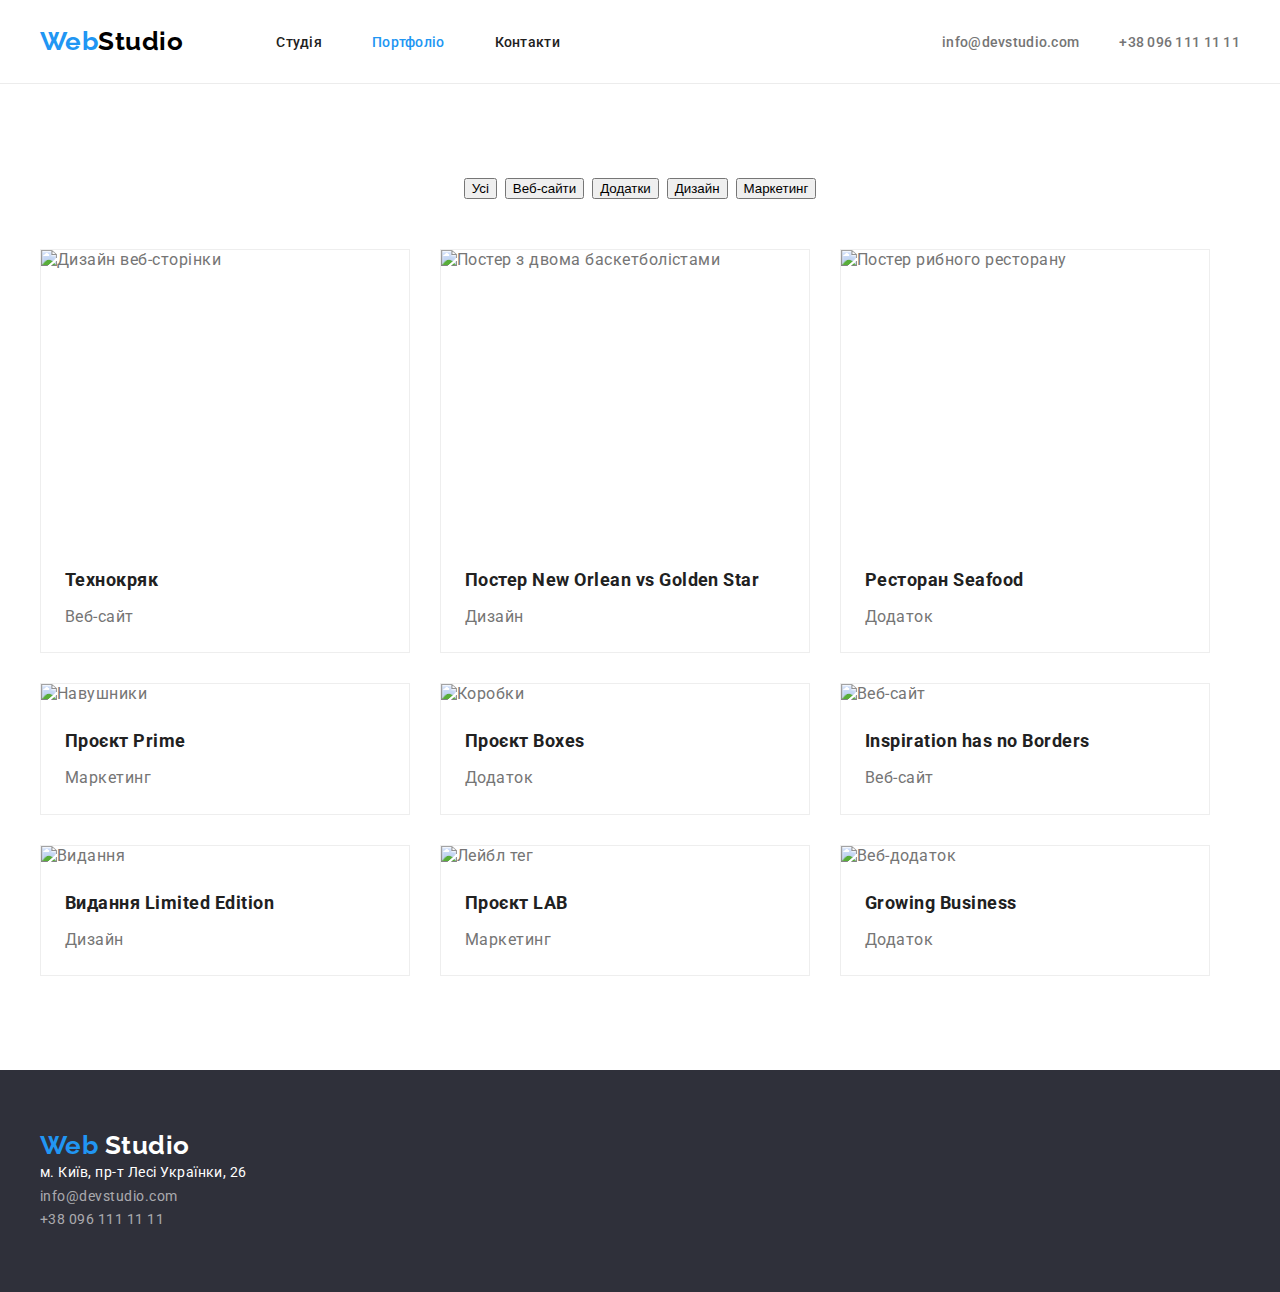
==== portfolio.html @ 5dd2abf1 "lesson3" ====
<!DOCTYPE html>
<html lang="uk">
<head>
    <meta charset="UTF-8" />
    
    <meta http-equiv="X-UA-Compatible" content="IE=edge" />
    
    <meta name="viewport" content="width=device-width, initial-scale=1.0" />
    
    <title>Portfolio</title>
    
    <link href="https://fonts.googleapis.com/css2?family=Raleway:wght@700&family=Roboto:wght@400;500;700;900&display=swap"
        rel="stylesheet" />
    
    <link rel="stylesheet" href="https://cdnjs.cloudflare.com/ajax/libs/modern-normalize/1.1.0/modern-normalize.min.css"
        integrity="sha512-wpPYUAdjBVSE4KJnH1VR1HeZfpl1ub8YT/NKx4PuQ5NmX2tKuGu6U/JRp5y+Y8XG2tV+wKQpNHVUX03MfMFn9Q=="
        crossorigin="anonymous" referrerpolicy="no-referrer" />
    
    <link rel="stylesheet" href="./css/styles.css" />
</head>
<body>
<!--Шапка сайту-->
    <header class="page-header">
        <div class="container main-nav">
        <nav class="header-nav">
        <a href="./index.html" lang="en" class="logo-header">
            <span class="logo-Web">Web</span>Studio</a>
        <ul class="site-nav list">
            <li class="site-nav-item">
                <a href="./index.html" class="link">Студія</a></li>
            <li class="site-nav-item">
                <a href="./portfolio.html" class="link current">Портфоліо</a></li>
            <li class="site-nav-item">
                <a href="#" class="link">Контакти</a></li>
        </ul>
        </nav>
    <ul class="contacts-nav list">
        <li class="contacts-nav-item">
        <a href="mailto:info@devstudio.com" class="link">info@devstudio.com</a>
        </li>
        <li class="contacts-nav-item">
        <a href="tel:+380961111111" class="link">+38 096 111 11 11</a></li>
        </ul>
        </div>
   </header>

   <main>
    <!--Секція Портфоліо-->
    <section class="portfolio">
        <div class="container">
        <h1 class="visually-hidden">Портфоліо</h1>
        <ul class="list portfolio-btn-list">
            <li class="portfolio-btn-item">
                <button type="button" class="filters-button">Усі</button></li>
            <li class="portfolio-btn-item">
                <button type="button" class="filters-button">Веб-сайти</button></li>
            <li class="portfolio-btn-item">
                <button type="button" class="filters-button">Додатки</button></li>
            <li class="portfolio-btn-item">
                <button type="button" class="filters-button">Дизайн</button></li>
            <li class="portfolio-btn-item">
                <button type="button" class="filters-button">Маркетинг</button></li>
        </ul>

<ul class="portfolio-boxes list">
    <li class="card">
        <a href="#" class="boxes-link">
        <img src="./lesson2.jpeg/img1.jpg" alt="Дизайн веб-сторінки" width="370" height="294">
        <div class="card-text">
    <h2 class="portfolio-title">Технокряк</h2>
    <p class="portfolio-descr">Веб-сайт</p>
    </div>
    </a>
    </li>

    <li class="card">
        <a href="#" class="boxes-link">
        <img src="./lesson2.jpeg/img2.jpg" alt="Постер з двома баскетболістами" width="370" height="294">
        <div class="card-text">
        <h2 class="portfolio-title">
            Постер <span lang="en">New Orlean vs Golden Star</span>
        </h2>
        <p class="portfolio-descr">Дизайн</p>
        </div>
    </a>
    </li>

    <li class="card">
        <a href="#" class="boxes-link">
        <img src="./lesson2.jpeg/img3.jpg" alt="Постер рибного ресторану" width="370" height="294">
        <div class="card-text">
        <h2 class="portfolio-title">
            Ресторан <span lang="en">Seafood</span>
        </h2>
        <p class="portfolio-descr">Додаток</p>
        </div>
        </a>
      </li>

    <li class="card">
        <a href="#" class="boxes-link">
            <img src="./lesson2.jpeg/img4.jpg" alt="Навушники" width="370" />
            <div class="card-text">
            <h2 class="portfolio-title">
                Проєкт <span lang="en">Prime</span>
            </h2>
            <p class="portfolio-descr">Маркетинг</p>
            </div>
        </a>
    </li>

    <li class="card">
        <a href="#" class="boxes-link">
            <img src="./lesson2.jpeg/img5.jpg" alt="Коробки" width="370" />
            <div class="card-text">
            <h2 class="portfolio-title">
                Проєкт <span lang="en">Boxes</span>
            </h2>
            <p class="portfolio-descr">Додаток</p>
            </div>
        </a>
    </li>

    <li class="card">
        <a href="#" class="boxes-link">
            <img src="./lesson2.jpeg/img6.jpg" alt="Веб-сайт" width="370" />
            <div class="card-text">
            <h2 class="portfolio-title" lang="en">
                Inspiration has no Borders
            </h2>
            <p class="portfolio-descr">Веб-сайт</p>
            </div>
        </a>
    </li>

    <li class="card">
        <a href="#" class="boxes-link">
            <img src="./lesson2.jpeg/img7.jpg" alt="Видання" width="370" />
            <div class="card-text">
            <h2 class="portfolio-title">
                Видання <span lang="en">Limited Edition</span>
            </h2>
            <p class="portfolio-descr">Дизайн</p>
            </div>
        </a>
    </li>

    <li class="card">
        <a href="#" class="boxes-link">
            <img src="./lesson2.jpeg/img8.jpg" alt="Лейбл тег" width="370" />
            <div class="card-text">
            <h2 class="portfolio-title">
                Проєкт <span class="en">LAB</span>
            </h2>
            <p class="portfolio-descr">Маркетинг</p>
            </div>
        </a>
    </li>

    <li class="card">
        <a href="#" class="boxes-link">
            <img src="./lesson2.jpeg/img9.jpg" alt="Веб-додаток" width="370" />
            <div class="card-text">
            <h2 class="portfolio-title" lang="en">Growing Business</h2>
            <p class="portfolio-descr">Додаток</p>
            </div>
        </a>
       </li>
      </ul>
     </div>
    </section>
    </main>
    
    <!--Футер-->
    <footer>
        <div class="container footer">
        <a href="./index.html" lang="en" class="logo-footer">
            <span class="logo-Web">Web</span>
            <span class="logo-studio">Studio</span>
        </a>
        <address>
            <ul class="address list">
                <li>
                    <a href="https://goo.gl/maps/CPtrU1FHBa2aNyZL9" target="_blank" rel="noopener noreferrer nofollow"
                        class="address-map">м. Київ, пр-т Лесі Українки, 26
                    </a>
                </li>
                <li>
                    <a href="mailto:info@devstudio.com" class="address-contacts">
                        info@devstudio.com
                    </a>
                </li>
                <li>
                    <a href="tel:+380961111111" class="address-contacts">
                        +38 096 111 11 11
                    </a>
                </li>
            </ul>
        </address>
        </div>
    </footer>
    </body>
    
    </html>
---- css/styles.css ----
:root {
    --primary-text-color: #757575;
    --title-text-color: #212121;
    --accent-color: #2196f3;
    --white-color: #ffffff;
    --black-color: #000000;
    --address-color: rgba(255, 255, 255, 0.6);
    --secondary-bg-color: #F5F4FA;
    --hero-and-footer-bg: #2F303A;
    --hero-button-active: #188CE8;
}

/* не прописані шрифти і колір в боді */
body {
    margin: 0;
    color: var(--primary-text-color);
    font-family: Roboto, system-ui;
    font-style: normal;
    font-weight: 400;
    /* line-height: 1.2; */
    letter-spacing: 0.03em;
    /* background-color: #f5f5f5; */
}

img {
    display: block;
    max-width: 100%;
    height: auto;
}

a {
    text-decoration: none;
    color: inherit;
}

.list {
    padding: 0;
    margin: 0;

    list-style: none;
}

.container {
    margin-bottom: 94px;
    margin-left: auto;
    margin-right: auto;
    width: 1200px;
    padding-left: 15px;
    padding-right: 15px;
}

h1,
h2,
h3,
p {
    margin-top: 0;
}

/* logo */
.logo-header {
    margin-right: 93px;
    padding: 25px 0;

    font-family: Raleway, sans-serif;
    font-weight: 700;
    font-size: 26px;
    line-height: 1.19;
    color: var(--black-color);
}

.logo-Web {
    color: var(--accent-color);
}

.logo-studio {
    color: var(--white-color);
}

.visually-hidden {
    position: absolute;
    white-space: nowrap;
    width: 1px;
    height: 1px;
    overflow: hidden;
    border: 0;
    padding: 0;
    clip: rect(0 0 0 0);
    clip-path: inset(50%);
    margin: -1px;
}

/* page header */
.page-header {
    border-bottom: 1px solid #ececec;
}

.main-nav {
    display: flex;
    margin-top: 0;
    margin-bottom: 0;
}

.header-nav {
    display: flex;
    align-items: center;
}

/* site nav */
.site-nav {
    display: flex;
}

.site-nav-item {
    padding: 32px 0;
}

.site-nav-item:not(:last-child) {
    margin-right: 50px;
}

.site-nav .link {
    font-weight: 500;
    font-size: 14px;
    line-height: 1.14;
    letter-spacing: 0.02em;
    color: var(--title-text-color);
}

.site-nav .link:hover,
.site-nav .link:focus {
    color: var(--accent-color);
}

.site-nav .link.current {
    color: var(--accent-color);
}

/* contacts nav */

.contacts-nav {
    display: flex;
    align-items: center;
    margin-left: auto;
}

.contacts-nav-item {
    padding: 32px 0;
}

.contacts-nav-item:not(:last-child) {
    margin-right: 40px;
}

.contacts-nav .link {
    color: var(--primary-text-color);
    font-weight: 500;
    font-size: 14px;
    line-height: 1.14;
    letter-spacing: 0.02em;
}

.contacts-nav .link:hover,
.contacts-nav .link:focus {
    color: var(--accent-color);
}

/* hero */
.hero {
    padding: 200px 452px;
    margin-bottom: 94px;

    background-color: var(--hero-and-footer-bg);

    text-align: center;
}

.hero-title {
    margin-bottom: 30px;

    color: var(--white-color);
    font-weight: 900;
    font-size: 44px;
    line-height: 1.36;
    text-align: center;
    letter-spacing: 0.06em;
    text-transform: uppercase;
}

.hero-button {
    border-radius: 4px;
    padding: 10px 24px;
    min-width: 67px;

    color: var(--white-color);
    background-color: var(--accent-color);
    font-family: Roboto, system-ui;
    font-weight: 700;
    font-size: 16px;
    line-height: 1.88;
    letter-spacing: 0.06em;
    cursor: pointer;
}

.hero-button:hover,
.hero-button:focus {
    background-color: var(--hero-button-active);
}

/* features */
.features {
    display: flex;
}

.features-items:not(:last-child) {
    margin-right: 30px;
}

.features-items {
    width: 270px;
    margin-left: 0;
}

.features-title {
    margin-bottom: 10px;

    color: var(--title-text-color);
    font-weight: 700;
    font-size: 14px;
    line-height: 1.14;
    text-transform: uppercase;
}

.features-descr {
    margin-bottom: 0;

    font-size: 14px;
    line-height: 1.71;
}

/* actions*/
.actions {
    display: flex;
}

.img-actions:not(:last-child) {
    margin-right: 30px;
}

.section-title {
    margin-bottom: 50px;

    color: var(--title-text-color);
    font-weight: 700;
    font-size: 36px;
    line-height: 1.17;
    text-align: center;
}

/* team */

.team {
    display: flex;
    padding-bottom: 94px;
}

.section-team {
    background-color: var(--secondary-bg-color);
}

.section-team .container {
    margin-bottom: 0;
}

.team-section-title {
    padding-top: 94px;
    margin-bottom: 50px;
}

.team-text {
    padding: 30px 0;
}

.team-title {
    margin-bottom: 10px;

    color: var(--title-text-color);
    font-weight: 500;
    font-size: 16px;
    line-height: 1.19;
    text-align: center;
}

.team-descr {
    margin-top: 0;
    margin-bottom: 0;

    font-size: 16px;
    line-height: 1.19;
    text-align: center;
}

.team-item {
    background-color: var(--white-color);
}

.team-item:not(:last-child) {
    margin-right: 30px;
}

/* PORTFOLIO */

/* button */
.portfolio-btn-list {
    display: flex;
    margin-bottom: 50px;
    padding-top: 94px;

    justify-content: center;
}

.portfolio-btn-item:not(:last-child) {
    margin-right: 8px;
}

.portfolio-btn {
    color: var(--title-text-color);
    background-color: var(--secondary-bg-color);
    font-family: Roboto, system-ui;
    font-weight: 500;
    font-size: 16px;
    line-height: 1.62;
    cursor: pointer;

    border-radius: 4px;
    border: 0px;
    padding: 6px 22px;
    min-width: 67px;
}

.portfolio-btn:hover,
.portfolio-b:focus {
    color: var(--white-color);
    background-color: var(--accent-color);
}

.portfolio-boxes {
    flex-wrap: wrap;
    display: flex;
}

.boxes-link {
    flex-wrap: wrap;
}

.card:nth-last-child(-n + 3) {
    margin-bottom: 0;
}

.card:nth-child(3n + 3) {
    margin-right: 0;
    /*background-color: red;*/
}

.card {
    box-sizing: border-box;
    width: 370px;
    border: 1px solid #eeeeee;

    margin-right: 30px;
    margin-bottom: 30px;
}

.card-text {
    padding: 20px 24px;
}

.portfolio-title {
    margin-bottom: 4px;

    color: var(--title-text-color);
    font-weight: 700;
    font-size: 18px;
    line-height: 2;
}

.portfolio-descr {
    margin: 0;

    font-size: 16px;
    line-height: 1.88;
    color: var(--primary-text-color);
}

/* footer */

footer {
    background-color: var(--hero-and-footer-bg);
}

.footer {
    margin-bottom: 0;
    padding-top: 60px;
    padding-bottom: 60px;
}

.logo-footer {
    margin-bottom: 28px;

    font-family: Raleway, sans-serif;
    font-weight: 700;
    font-size: 26px;
    line-height: 1.19;
    color: var(--black-color);
}

.address-map {
    color: var(--white-color);
    font-style: normal;
    font-size: 14px;
    line-height: 1.71;
}

.address-contacts {
    margin-bottom: 60px;

    color: var(--address-color);
    font-style: normal;
    font-size: 14px;
    line-height: 1.71;
}

.address-contacts:hover,
.address-contacts:focus {
    color: var(--accent-color);
}
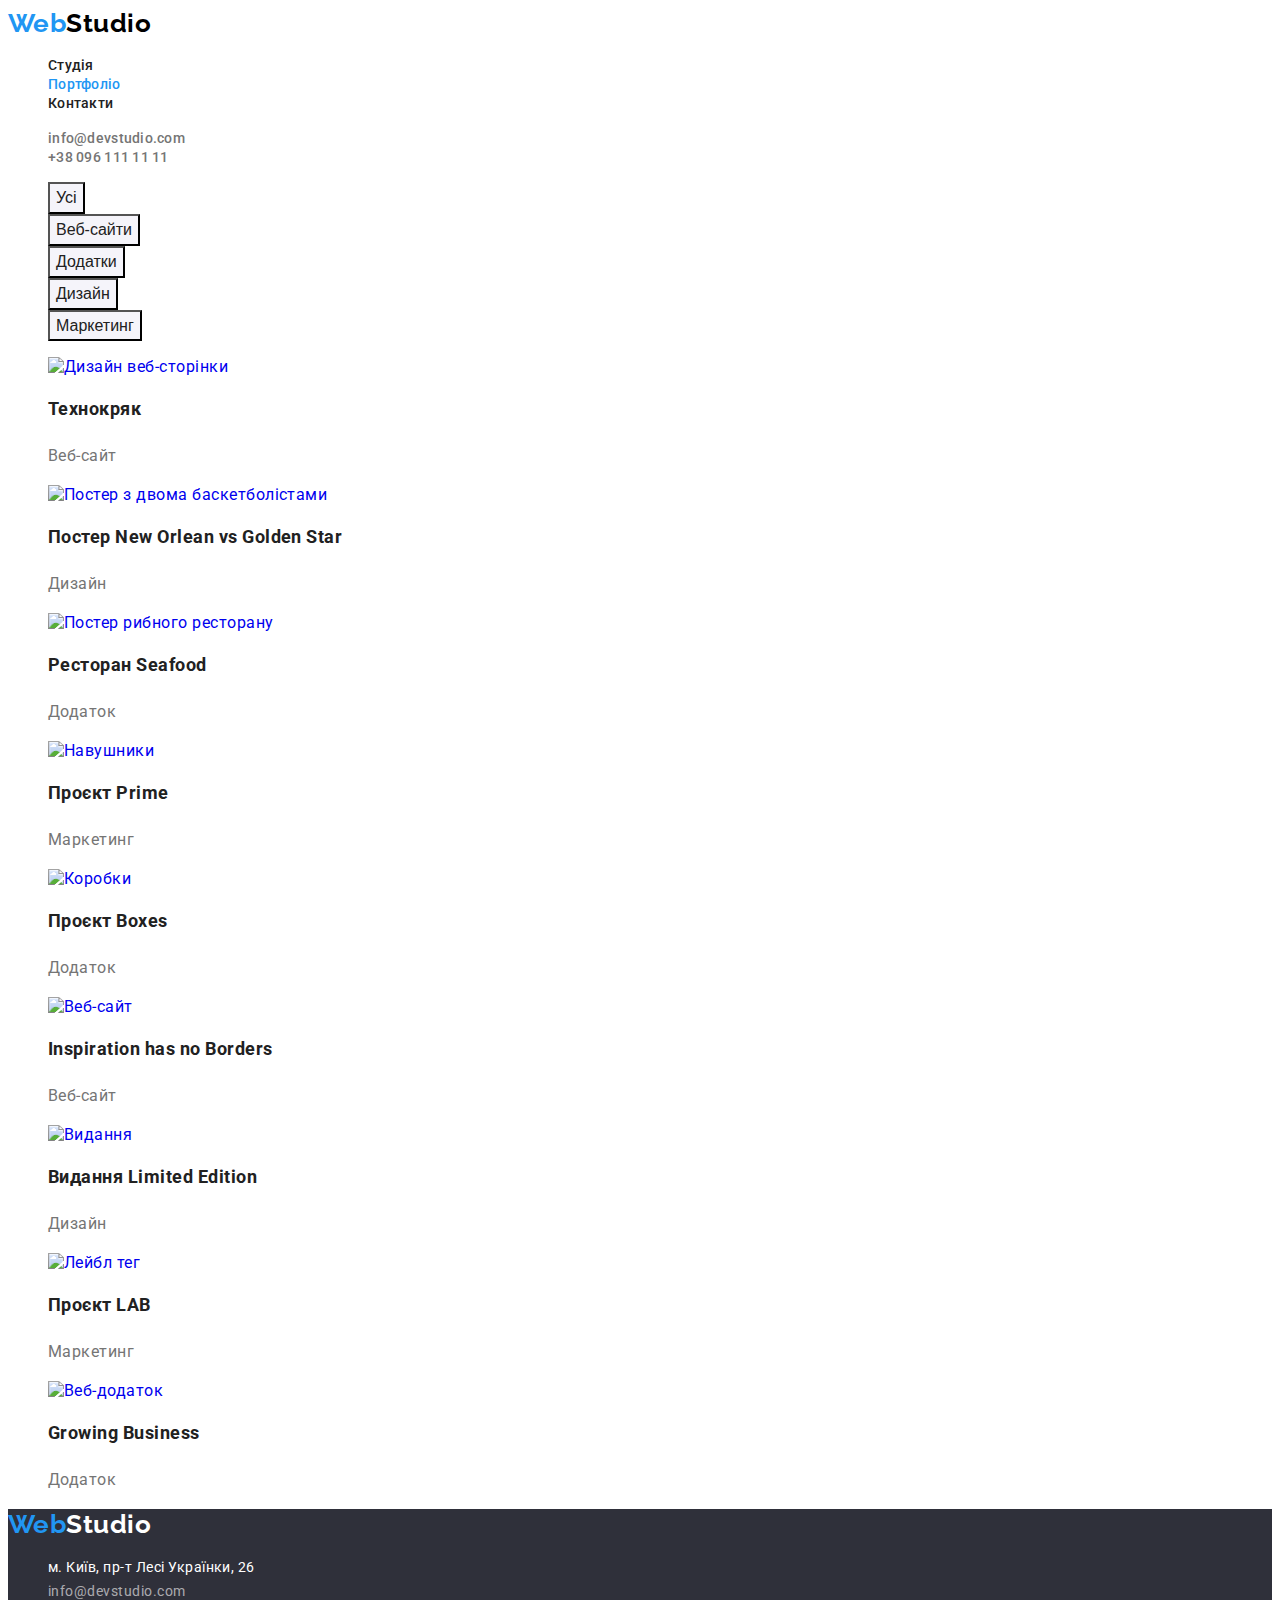
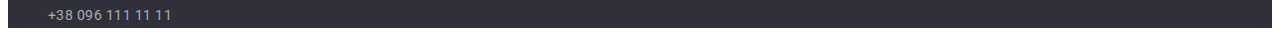
==== commit e019380b: "Возврат" ====
--- a/portfolio.html
+++ b/portfolio.html
@@ -1,182 +1,136 @@
 <!DOCTYPE html>
 <html lang="uk">
+
 <head>
-    <meta charset="UTF-8" />
-    
+    <meta charset="UTF-8">
     <meta http-equiv="X-UA-Compatible" content="IE=edge" />
-    
     <meta name="viewport" content="width=device-width, initial-scale=1.0" />
-    
     <title>Portfolio</title>
-    
-    <link href="https://fonts.googleapis.com/css2?family=Raleway:wght@700&family=Roboto:wght@400;500;700;900&display=swap"
+    <link
+        href="https://fonts.googleapis.com/css2?family=Raleway:wght@700&family=Roboto:wght@400;500;700;900&display=swap"
         rel="stylesheet" />
-    
-    <link rel="stylesheet" href="https://cdnjs.cloudflare.com/ajax/libs/modern-normalize/1.1.0/modern-normalize.min.css"
-        integrity="sha512-wpPYUAdjBVSE4KJnH1VR1HeZfpl1ub8YT/NKx4PuQ5NmX2tKuGu6U/JRp5y+Y8XG2tV+wKQpNHVUX03MfMFn9Q=="
-        crossorigin="anonymous" referrerpolicy="no-referrer" />
-    
     <link rel="stylesheet" href="./css/styles.css" />
 </head>
+
 <body>
-<!--Шапка сайту-->
-    <header class="page-header">
-        <div class="container main-nav">
-        <nav class="header-nav">
-        <a href="./index.html" lang="en" class="logo-header">
-            <span class="logo-Web">Web</span>Studio</a>
-        <ul class="site-nav list">
-            <li class="site-nav-item">
-                <a href="./index.html" class="link">Студія</a></li>
-            <li class="site-nav-item">
-                <a href="./portfolio.html" class="link current">Портфоліо</a></li>
-            <li class="site-nav-item">
-                <a href="#" class="link">Контакти</a></li>
+
+    <header>
+        <nav>
+            <a href="./index.html" lang="en" class="logo"><span class="logo-Web">Web</span>Studio</a>
+            <ul class="site-nav list">
+                <li><a href="./index.html" class="link">Студія</a></li>
+                <li><a href="./portfolio.html" class="link current">Портфоліо</a></li>
+                <li><a href="#" class="link">Контакти</a></li>
+            </ul>
+        </nav>
+        <ul class="contacts-nav list">
+            <li>
+                <a href="mailto:info@devstudio.com" class="link">info@devstudio.com</a>
+            </li>
+            <li>
+                <a href="tel:+380961111111" class="link">+38 096 111 11 11</a>
+            </li>
         </ul>
-        </nav>
-    <ul class="contacts-nav list">
-        <li class="contacts-nav-item">
-        <a href="mailto:info@devstudio.com" class="link">info@devstudio.com</a>
-        </li>
-        <li class="contacts-nav-item">
-        <a href="tel:+380961111111" class="link">+38 096 111 11 11</a></li>
-        </ul>
-        </div>
-   </header>
+    </header>
 
-   <main>
-    <!--Секція Портфоліо-->
-    <section class="portfolio">
-        <div class="container">
-        <h1 class="visually-hidden">Портфоліо</h1>
-        <ul class="list portfolio-btn-list">
-            <li class="portfolio-btn-item">
-                <button type="button" class="filters-button">Усі</button></li>
-            <li class="portfolio-btn-item">
-                <button type="button" class="filters-button">Веб-сайти</button></li>
-            <li class="portfolio-btn-item">
-                <button type="button" class="filters-button">Додатки</button></li>
-            <li class="portfolio-btn-item">
-                <button type="button" class="filters-button">Дизайн</button></li>
-            <li class="portfolio-btn-item">
-                <button type="button" class="filters-button">Маркетинг</button></li>
-        </ul>
+    <main>
+        <!--Секція Портфоліо-->
+        <section class="portfolio">
+            <h1 class="visually-hidden">Портфоліо</h1>
+            <ul class="list">
+                <li><button type="button" class="filters-button">Усі</button></li>
+                <li><button type="button" class="filters-button">Веб-сайти</button></li>
+                <li><button type="button" class="filters-button">Додатки</button></li>
+                <li><button type="button" class="filters-button">Дизайн</button></li>
+                <li><button type="button" class="filters-button">Маркетинг</button></li>
+            </ul>
 
-<ul class="portfolio-boxes list">
-    <li class="card">
-        <a href="#" class="boxes-link">
-        <img src="./lesson2.jpeg/img1.jpg" alt="Дизайн веб-сторінки" width="370" height="294">
-        <div class="card-text">
-    <h2 class="portfolio-title">Технокряк</h2>
-    <p class="portfolio-descr">Веб-сайт</p>
-    </div>
-    </a>
-    </li>
+            <ul class="list">
+                <li>
+                    <a href="#">
+                        <img src="./lesson2.jpeg/img1.jpg" alt="Дизайн веб-сторінки" width="370" height="294">
+                        <h2 class="portfolio-title">Технокряк</h2>
+                        <p class="descr">Веб-сайт</p>
 
-    <li class="card">
-        <a href="#" class="boxes-link">
-        <img src="./lesson2.jpeg/img2.jpg" alt="Постер з двома баскетболістами" width="370" height="294">
-        <div class="card-text">
-        <h2 class="portfolio-title">
-            Постер <span lang="en">New Orlean vs Golden Star</span>
-        </h2>
-        <p class="portfolio-descr">Дизайн</p>
-        </div>
-    </a>
-    </li>
+                    </a>
+                </li>
+                <li><a href="#">
+                        <img src="./lesson2.jpeg/img2.jpg" alt="Постер з двома баскетболістами" width="370"
+                            height="294">
+                        <h2 class="portfolio-title">
+                            Постер <span lang="en">New Orlean vs Golden Star</span>
+                        </h2>
+                        <p class="descr">Дизайн</p>
+                    </a></li>
+                <li>
+                    <a href="#">
+                        <img src="./lesson2.jpeg/img3.jpg" alt="Постер рибного ресторану" width="370" height="294">
+                        <h2 class="portfolio-title">
+                            Ресторан <span lang="en">Seafood</span>
+                        </h2>
+                        <p class="descr">Додаток</p>
+                    </a>
+                </li>
+                <li>
+                    <a href="#">
+                        <img src="./lesson2.jpeg/img4.jpg" alt="Навушники" width="370" />
+                        <h2 class="portfolio-title">
+                            Проєкт <span lang="en">Prime</span>
+                        </h2>
+                        <p class="descr">Маркетинг</p>
+                    </a>
+                </li>
+                <li>
+                    <a href="#">
+                        <img src="./lesson2.jpeg/img5.jpg" alt="Коробки" width="370" />
+                        <h2 class="portfolio-title">
+                            Проєкт <span lang="en">Boxes</span>
+                        </h2>
+                        <p class="descr">Додаток</p>
+                    </a>
+                </li>
+                <li>
+                    <a href="#">
+                        <img src="./lesson2.jpeg/img6.jpg" alt="Веб-сайт" width="370" />
+                        <h2 class="portfolio-title" lang="en">
+                            Inspiration has no Borders
+                        </h2>
+                        <p class="descr">Веб-сайт</p>
+                    </a>
+                </li>
+                <li>
+                    <a href="#">
+                        <img src="./lesson2.jpeg/img7.jpg" alt="Видання" width="370" />
+                        <h2 class="portfolio-title">
+                            Видання <span lang="en">Limited Edition</span>
+                        </h2>
+                        <p class="descr">Дизайн</p>
+                    </a>
+                </li>
+                <li>
+                    <a href="#">
+                        <img src="./lesson2.jpeg/img8.jpg" alt="Лейбл тег" width="370" />
+                        <h2 class="portfolio-title">
+                            Проєкт <span class="en">LAB</span>
+                        </h2>
+                        <p class="descr">Маркетинг</p>
+                    </a>
+                </li>
+                <li>
+                    <a href="#">
+                        <img src="./lesson2.jpeg/img9.jpg" alt="Веб-додаток" width="370" />
+                        <h2 class="portfolio-title" lang="en">Growing Business</h2>
+                        <p class="descr">Додаток</p>
+                    </a>
+                </li>
+            </ul>
+        </section>
+    </main>
 
-    <li class="card">
-        <a href="#" class="boxes-link">
-        <img src="./lesson2.jpeg/img3.jpg" alt="Постер рибного ресторану" width="370" height="294">
-        <div class="card-text">
-        <h2 class="portfolio-title">
-            Ресторан <span lang="en">Seafood</span>
-        </h2>
-        <p class="portfolio-descr">Додаток</p>
-        </div>
-        </a>
-      </li>
-
-    <li class="card">
-        <a href="#" class="boxes-link">
-            <img src="./lesson2.jpeg/img4.jpg" alt="Навушники" width="370" />
-            <div class="card-text">
-            <h2 class="portfolio-title">
-                Проєкт <span lang="en">Prime</span>
-            </h2>
-            <p class="portfolio-descr">Маркетинг</p>
-            </div>
-        </a>
-    </li>
-
-    <li class="card">
-        <a href="#" class="boxes-link">
-            <img src="./lesson2.jpeg/img5.jpg" alt="Коробки" width="370" />
-            <div class="card-text">
-            <h2 class="portfolio-title">
-                Проєкт <span lang="en">Boxes</span>
-            </h2>
-            <p class="portfolio-descr">Додаток</p>
-            </div>
-        </a>
-    </li>
-
-    <li class="card">
-        <a href="#" class="boxes-link">
-            <img src="./lesson2.jpeg/img6.jpg" alt="Веб-сайт" width="370" />
-            <div class="card-text">
-            <h2 class="portfolio-title" lang="en">
-                Inspiration has no Borders
-            </h2>
-            <p class="portfolio-descr">Веб-сайт</p>
-            </div>
-        </a>
-    </li>
-
-    <li class="card">
-        <a href="#" class="boxes-link">
-            <img src="./lesson2.jpeg/img7.jpg" alt="Видання" width="370" />
-            <div class="card-text">
-            <h2 class="portfolio-title">
-                Видання <span lang="en">Limited Edition</span>
-            </h2>
-            <p class="portfolio-descr">Дизайн</p>
-            </div>
-        </a>
-    </li>
-
-    <li class="card">
-        <a href="#" class="boxes-link">
-            <img src="./lesson2.jpeg/img8.jpg" alt="Лейбл тег" width="370" />
-            <div class="card-text">
-            <h2 class="portfolio-title">
-                Проєкт <span class="en">LAB</span>
-            </h2>
-            <p class="portfolio-descr">Маркетинг</p>
-            </div>
-        </a>
-    </li>
-
-    <li class="card">
-        <a href="#" class="boxes-link">
-            <img src="./lesson2.jpeg/img9.jpg" alt="Веб-додаток" width="370" />
-            <div class="card-text">
-            <h2 class="portfolio-title" lang="en">Growing Business</h2>
-            <p class="portfolio-descr">Додаток</p>
-            </div>
-        </a>
-       </li>
-      </ul>
-     </div>
-    </section>
-    </main>
-    
     <!--Футер-->
     <footer>
-        <div class="container footer">
-        <a href="./index.html" lang="en" class="logo-footer">
-            <span class="logo-Web">Web</span>
-            <span class="logo-studio">Studio</span>
+        <a href="./index.html" lang="en" class="logo">
+            <span class="logo-Web">Web</span><span class="logo-studio">Studio</span>
         </a>
         <address>
             <ul class="address list">
@@ -197,8 +151,7 @@
                 </li>
             </ul>
         </address>
-        </div>
     </footer>
-    </body>
-    
-    </html>+</body>
+
+</html>--- a/css/styles.css
+++ b/css/styles.css
@@ -10,57 +10,23 @@
     --hero-button-active: #188CE8;
 }
 
-/* не прописані шрифти і колір в боді */
+
 body {
-    margin: 0;
     color: var(--primary-text-color);
     font-family: Roboto, system-ui;
-    font-style: normal;
-    font-weight: 400;
-    /* line-height: 1.2; */
     letter-spacing: 0.03em;
-    /* background-color: #f5f5f5; */
-}
-
-img {
-    display: block;
-    max-width: 100%;
-    height: auto;
 }
 
 a {
     text-decoration: none;
-    color: inherit;
 }
 
 .list {
-    padding: 0;
-    margin: 0;
-
     list-style: none;
 }
 
-.container {
-    margin-bottom: 94px;
-    margin-left: auto;
-    margin-right: auto;
-    width: 1200px;
-    padding-left: 15px;
-    padding-right: 15px;
-}
-
-h1,
-h2,
-h3,
-p {
-    margin-top: 0;
-}
-
-/* logo */
-.logo-header {
-    margin-right: 93px;
-    padding: 25px 0;
-
+
+.logo {
     font-family: Raleway, sans-serif;
     font-weight: 700;
     font-size: 26px;
@@ -89,35 +55,7 @@
     margin: -1px;
 }
 
-/* page header */
-.page-header {
-    border-bottom: 1px solid #ececec;
-}
-
-.main-nav {
-    display: flex;
-    margin-top: 0;
-    margin-bottom: 0;
-}
-
-.header-nav {
-    display: flex;
-    align-items: center;
-}
-
 /* site nav */
-.site-nav {
-    display: flex;
-}
-
-.site-nav-item {
-    padding: 32px 0;
-}
-
-.site-nav-item:not(:last-child) {
-    margin-right: 50px;
-}
-
 .site-nav .link {
     font-weight: 500;
     font-size: 14px;
@@ -135,28 +73,12 @@
     color: var(--accent-color);
 }
 
-/* contacts nav */
-
-.contacts-nav {
-    display: flex;
-    align-items: center;
-    margin-left: auto;
-}
-
-.contacts-nav-item {
-    padding: 32px 0;
-}
-
-.contacts-nav-item:not(:last-child) {
-    margin-right: 40px;
-}
-
 .contacts-nav .link {
     color: var(--primary-text-color);
     font-weight: 500;
     font-size: 14px;
     line-height: 1.14;
-    letter-spacing: 0.02em;
+    letter-spacing: 0.02em
 }
 
 .contacts-nav .link:hover,
@@ -166,17 +88,10 @@
 
 /* hero */
 .hero {
-    padding: 200px 452px;
-    margin-bottom: 94px;
-
     background-color: var(--hero-and-footer-bg);
-
-    text-align: center;
 }
 
 .hero-title {
-    margin-bottom: 30px;
-
     color: var(--white-color);
     font-weight: 900;
     font-size: 44px;
@@ -187,13 +102,9 @@
 }
 
 .hero-button {
-    border-radius: 4px;
-    padding: 10px 24px;
-    min-width: 67px;
-
     color: var(--white-color);
     background-color: var(--accent-color);
-    font-family: Roboto, system-ui;
+    font-family: inherit;
     font-weight: 700;
     font-size: 16px;
     line-height: 1.88;
@@ -204,25 +115,10 @@
 .hero-button:hover,
 .hero-button:focus {
     background-color: var(--hero-button-active);
-}
-
-/* features */
-.features {
-    display: flex;
-}
-
-.features-items:not(:last-child) {
-    margin-right: 30px;
-}
-
-.features-items {
-    width: 270px;
-    margin-left: 0;
+
 }
 
 .features-title {
-    margin-bottom: 10px;
-
     color: var(--title-text-color);
     font-weight: 700;
     font-size: 14px;
@@ -231,164 +127,78 @@
 }
 
 .features-descr {
-    margin-bottom: 0;
-
     font-size: 14px;
     line-height: 1.71;
 }
 
-/* actions*/
-.actions {
-    display: flex;
-}
-
-.img-actions:not(:last-child) {
-    margin-right: 30px;
-}
-
 .section-title {
-    margin-bottom: 50px;
-
     color: var(--title-text-color);
     font-weight: 700;
     font-size: 36px;
     line-height: 1.17;
     text-align: center;
-}
+
+}
+
+.descr {
+    color: var(--primary-text-color);
+    line-height: 26px;
+}
+
 
 /* team */
-
-.team {
-    display: flex;
-    padding-bottom: 94px;
-}
-
 .section-team {
+    background-color: var(--secondary-bg-color)
+}
+
+.team-title {
+    color: var(--title-text-color);
+    font-weight: 500;
+    font-size: 16px;
+    line-height: 1.19;
+    text-align: center;
+}
+
+.team-descr {
+    font-size: 16px;
+    line-height: 1.19;
+    text-align: center;
+}
+
+.team-item {
+    background-color: var(--white-color)
+}
+
+/* button */
+
+.filters-button {
+    color: var(--title-text-color);
     background-color: var(--secondary-bg-color);
-}
-
-.section-team .container {
-    margin-bottom: 0;
-}
-
-.team-section-title {
-    padding-top: 94px;
-    margin-bottom: 50px;
-}
-
-.team-text {
-    padding: 30px 0;
-}
-
-.team-title {
-    margin-bottom: 10px;
-
-    color: var(--title-text-color);
-    font-weight: 500;
-    font-size: 16px;
-    line-height: 1.19;
-    text-align: center;
-}
-
-.team-descr {
-    margin-top: 0;
-    margin-bottom: 0;
-
-    font-size: 16px;
-    line-height: 1.19;
-    text-align: center;
-}
-
-.team-item {
-    background-color: var(--white-color);
-}
-
-.team-item:not(:last-child) {
-    margin-right: 30px;
-}
-
-/* PORTFOLIO */
-
-/* button */
-.portfolio-btn-list {
-    display: flex;
-    margin-bottom: 50px;
-    padding-top: 94px;
-
-    justify-content: center;
-}
-
-.portfolio-btn-item:not(:last-child) {
-    margin-right: 8px;
-}
-
-.portfolio-btn {
-    color: var(--title-text-color);
-    background-color: var(--secondary-bg-color);
-    font-family: Roboto, system-ui;
+    font-family: sans-serif;
     font-weight: 500;
     font-size: 16px;
     line-height: 1.62;
-    cursor: pointer;
-
-    border-radius: 4px;
-    border: 0px;
-    padding: 6px 22px;
-    min-width: 67px;
-}
-
-.portfolio-btn:hover,
-.portfolio-b:focus {
+    cursor: pointer
+}
+
+.filters-button:hover,
+.filters-button:focus {
     color: var(--white-color);
     background-color: var(--accent-color);
 }
 
-.portfolio-boxes {
-    flex-wrap: wrap;
-    display: flex;
-}
-
-.boxes-link {
-    flex-wrap: wrap;
-}
-
-.card:nth-last-child(-n + 3) {
-    margin-bottom: 0;
-}
-
-.card:nth-child(3n + 3) {
-    margin-right: 0;
-    /*background-color: red;*/
-}
-
-.card {
-    box-sizing: border-box;
-    width: 370px;
-    border: 1px solid #eeeeee;
-
-    margin-right: 30px;
-    margin-bottom: 30px;
-}
-
-.card-text {
-    padding: 20px 24px;
-}
+/* projects */
 
 .portfolio-title {
-    margin-bottom: 4px;
-
     color: var(--title-text-color);
     font-weight: 700;
     font-size: 18px;
     line-height: 2;
 }
 
-.portfolio-descr {
-    margin: 0;
-
+.projects .descr {
     font-size: 16px;
     line-height: 1.88;
-    color: var(--primary-text-color);
 }
 
 /* footer */
@@ -397,22 +207,6 @@
     background-color: var(--hero-and-footer-bg);
 }
 
-.footer {
-    margin-bottom: 0;
-    padding-top: 60px;
-    padding-bottom: 60px;
-}
-
-.logo-footer {
-    margin-bottom: 28px;
-
-    font-family: Raleway, sans-serif;
-    font-weight: 700;
-    font-size: 26px;
-    line-height: 1.19;
-    color: var(--black-color);
-}
-
 .address-map {
     color: var(--white-color);
     font-style: normal;
@@ -421,8 +215,6 @@
 }
 
 .address-contacts {
-    margin-bottom: 60px;
-
     color: var(--address-color);
     font-style: normal;
     font-size: 14px;
